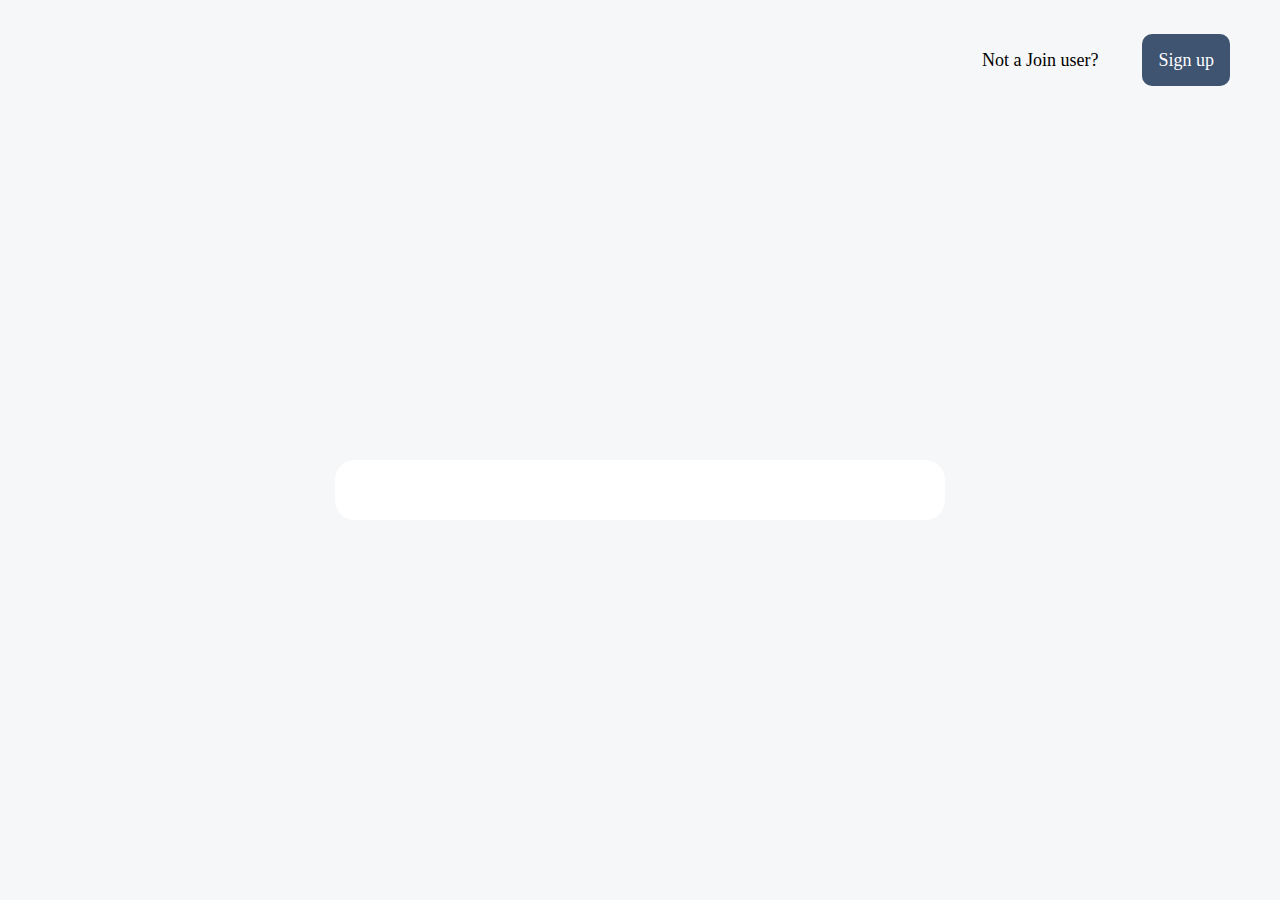
==== index.html @ c75bff7d "Merge pull request #1 from EduardMayer/main" ====
<!DOCTYPE html>
<html lang="en">
<head>
    <meta charset="UTF-8">
    <meta http-equiv="X-UA-Compatible" content="IE=edge">
    <meta name="viewport" content="width=device-width, initial-scale=1.0">
    <title>Join</title>
    <link rel="stylesheet" href="style.css">
    <link rel="stylesheet" href="fonts.css">
    <script src="js/storage.js"></script>
    <script src="js/register.js"></script>
    <script src="js/login.js"></script>
    <script src="js/script.js"></script>
    <script src="thirdBoard.js"></script>
    <script src="template.js"></script>
    <link rel="icon" type="image/svg" href="img/Join-logo.svg">
</head> 
<body onload=" init();RememberMeGetLocalStorage(); userInit(); loadFromLocalStorage();">
    <div id="navbar" class="nav-bar">
        <span>Not a Join user?</span>
        <a onclick="renderSignUp()">Sign up</a>
    </div>
    <div class="overdiv">
        <div class="logo">
            <img src="img/Join-logo.svg" alt="">
        </div>
        <div class="login-div">
            <div id="loginDiv" class="login">
                
            </div>
        </div>
    </div>
</body>
</html>
---- style.css ----
body{
    margin: 0;
    font-family: Inter;
}

.overdiv{
    height: 100vh;
    width: 100%;
    background-color: rgb(246, 247, 248);
}

.logo{
    transition: all 250ms ease-in-out;
    animation-name: backgroundFill;
    animation-duration: 4s;
}

.logo img{
    opacity: 1;
    z-index: 0;
    position: absolute;
    top: 50vh;
    left: 50%;
    animation-delay: 0.5s;
    animation-name: logoEffect;
    animation-duration: 1s;
    animation-fill-mode: forwards;
}

.nav-bar{
    position: absolute;
    top: 50px;
    right: 50px;
}

.nav-bar span:hover{
    cursor: default;
}

.nav-bar span{
    font-size: 18px;
    margin-right: 20px;
}

.nav-bar a{
    margin-left: 20px;
    font-size: 18px;
    border-radius: 10px;
    padding: 16px;
    text-decoration: none;
    background-color: rgb(62, 84, 113);
    color: rgb(255, 255, 255);
}

.nav-bar a:hover{
    cursor: pointer;
    background-color: rgba(41,171,225,255);
    box-shadow: 0px 8px 8px -3px rgb(174, 174, 174);   
}

.login-div{
    height: 100vh;
    width: 100%;
    display: flex;
    justify-content: center;
    align-items: center;
    opacity: 1;
    animation-name: opacity;
    animation-duration: 2s;
}

.login{
    position: relative;
    min-width: 550px;
    max-width: 750px;
    max-height: none;
    background-color: white;
    border-radius: 20px;
    display: flex;
    flex-direction: column;
    align-items: center;
    padding: 30px;
}

.back{
    position: absolute;
    top: 25px;
    left: 25px;
}

.back img:hover{
    cursor: pointer;
}

h1{
    margin-top: 50px;
    text-align: center;
    font-size: 52px;
    margin-left: 50px;
    margin-right: 50px;
}

.h1-line{
    margin-top: -10px;
    width: 150px;
    height: 2px;
    border-radius: 90px;
    background-color: rgb(35, 167, 232);
}

.overH1-line{
    width: 100%;
    display: flex;
    justify-content: center !important;
}

.login-value{
    margin-top: 10px;
}

.login-value input{
    font-size: 16px;
    margin-top: 32px;
    height: 25px;
    width: 350px;
    border-radius: 5px;
    border-color: #0000002e;
}

.login-value input::placeholder{
    color: rgb(195, 195, 195);
}

.relativ-for-icon{
    position: relative;
    display: flex;
    justify-content: center;
}

.login-value img{
    object-fit: contain;
    height: 20px;
    width: 20px;
    position: absolute;
    top: 38px;
    right: 30px;
}

.password-options{
    display: flex;
    justify-content: center;
    align-items: center;
    margin-top: 40px;
    margin-bottom: 40px;
}

.checkbox{
    display: flex;
    justify-content: center;
    align-items: center;
    margin-right: 35px;
}

.checkbox div{
    display: flex;
    justify-content: center;
    align-items: center;
    margin-right: 10px;
}

.checkbox span:hover{
    cursor: default;
}

.checkbox input{
    height: 15px;
    width: 15px;
    margin-top: 0 !important;
}

.forgot a{
    text-decoration: none;
    color: rgb(65, 181, 229);
}

.forgot a:hover{
    cursor: pointer;
}

.login-buttons{
    display: flex;
    width: 100%;
    justify-content: center;
    margin-top: 30px;
    margin-bottom: 30px;
}

.login-buttons button{
    margin-left: 30px;
    margin-right: 30px;
}

.login-buttons-sign-up{
    display: flex;
    width: 100%;
    justify-content: center;
    margin-top: 30px;
    margin-bottom: 30px;
}

.login-buttons-sign-up button{
    margin-left: 0 !important;
}

.login-button:hover{
    cursor: pointer;
    background-color: rgba(41,171,225,255);
    box-shadow: 0px 8px 8px -3px rgb(174, 174, 174);   
    border-color:  rgba(41,171,225,255);
}

#password-img:hover{
    cursor: pointer;
}

.login-button{
    border: none;
    padding: 12px;
    background-color: rgb(42, 54, 71);
    color: rgb(255, 255, 255);
    font-size: 18px;
    width: 120px;
    border-radius: 7px;
    border: 1px solid rgb(42, 54, 71);
    margin-left: 80px;
}

.guest-button:hover{
    cursor: pointer;
    box-shadow: 0px 8px 8px -3px rgb(174, 174, 174);   
    border-color:  rgba(41,171,225,255);
    color: rgba(41,171,225,255);
}

.guest-button{
    border: 1px solid rgb(42, 54, 71);
    color: rgb(42, 54, 71);
    background-color: white;
    padding: 12px;
    font-size: 18px;
    width: 140px;
    border-radius: 7px;
    margin-right: 80px;
}

.d-none{
    display: none !important;
}

.Password-text{
    font-size: 16px;
    margin-top: 20px;
}

.worng{
    position: absolute;
    bottom: -20px;
    left: 10px;
    color: red;
    font-size: 12px;
}

.send{
    height: 40px;
    margin-top: 10px;
    display: flex;
    justify-content: space-around;
    align-items: center;
    background-color: rgb(41, 55, 71);
    border-radius: 7px;
}

.send img{
    position: inherit !important;
    margin-left: 20px;
    height: 30px;
    width: 30px;
}

.send span{
    margin-right: 20px;
    color: rgb(240, 249, 253);
}

@keyframes logoEffect{
    from{
        opacity: 1;
        position: absolute;
        top: 50vh;
        left: 50%;
    }
    to{
        opacity: 1;
        position: absolute;
        top: 50px;
        left: 50px;
    }
}

@keyframes backgroundFill{
    from{
        width: 100%;
        height: 100vh;
        background-color: rgb(246, 247, 248);
    }
    to{
        background-color: rgb(246, 247, 248);
        max-height: min-content;
        max-width: min-content;
    }
}

@keyframes opacity{
    from{
        opacity: 0;
    }
}

@keyframes backgroundFillMobile {
    from {
        opacity: 1;
        width: 100%;
        height: 100vh;
        background-color: rgb(55, 69, 88);
    }
    to{
        opacity: 1;
        background-color: rgb(246, 247, 248);
        max-height: min-content;
        max-width: min-content;
    }
}

@keyframes logoEffectMobile{
    from{
        opacity: 1;
        position: absolute;
        top: 50vh;
        left: 50%;
    }
    to{
        opacity: 1;
        position: absolute;
        top: 10px;
        left: 10px;
    }
}
@media (min-width: 610px){
    .login{
        top: 40px;
    }
    }

@media (max-width: 600px){
    .logo {
        animation-name: backgroundFillMobile;
        animation-duration: 7s;
    }

    .logo img{
        height: 60px;
        width: 60px;
        animation-delay: 1s;
        animation-name: logoEffectMobile;
        animation-duration: 1s;
        animation-fill-mode: forwards;
    }

    .nav-bar{
        width: 100%;
        display: flex;
        justify-content: center;
        align-items: center;
        top: unset;
        right: 0;
        bottom: 10px ;
    }

    .nav-bar span{
        font-size: 22px;
    }

    .nav-bar a {
        font-size: 22px;
    }

    .login{
        max-width: 450px;
        min-width: 400px;
    }

    .login-value input{
        width: 300px;
    }

    .login-value img{
        width: 50px;
        right: 0px;
    }

    .password-options{
        display: flex;
        flex-direction: column-reverse;
        justify-content: center;
        text-align: center;
        align-items: flex-start;
    }

    .forgot a{
        margin-left: 11px;
    }

    .checkbox {
        margin-top: 20px;
    }

    .checkbox input{
        width: 30px;
    }

    .login-buttons{
        display: flex;
        flex-direction: column;
        justify-content: center;
        align-items: center;
    }

    .guest-button{
        margin-top: 20px;
        width: 200px !important;
    }

    .login-button{
        width: 200px !important;
    }

    .Password-text{
        text-align: center;
        margin-left: 20px;
        margin-right: 20px;
    }

    h1{
        font-size: 46px;
    }
}

@media (max-width: 415px){
    .login{
        max-width: 350px;
        min-width: 300px;
    }
}

@media (max-height: 800px){
    .login-buttons{
        display: flex;
        flex-direction: row;
        align-items: center;
        justify-content: center;
    }
    .login-button{
        width: 100px !important;
    }
    .guest-button{
        margin-top: 0;
        width: 130px !important;
    }

    .login-value img{
        right: 15px !important;
        top: 21px !important;
    }

    .password-options{
        margin-top: 20px !important;
        margin-bottom: 10px !important;
    }

    .checkbox span {
        margin-top: 15px !important;
    }

    .login-value input{
        margin-top: 15px !important;
    }
}


@media (max-height: 585px){
    .login{
        padding: 0px;
    }
}
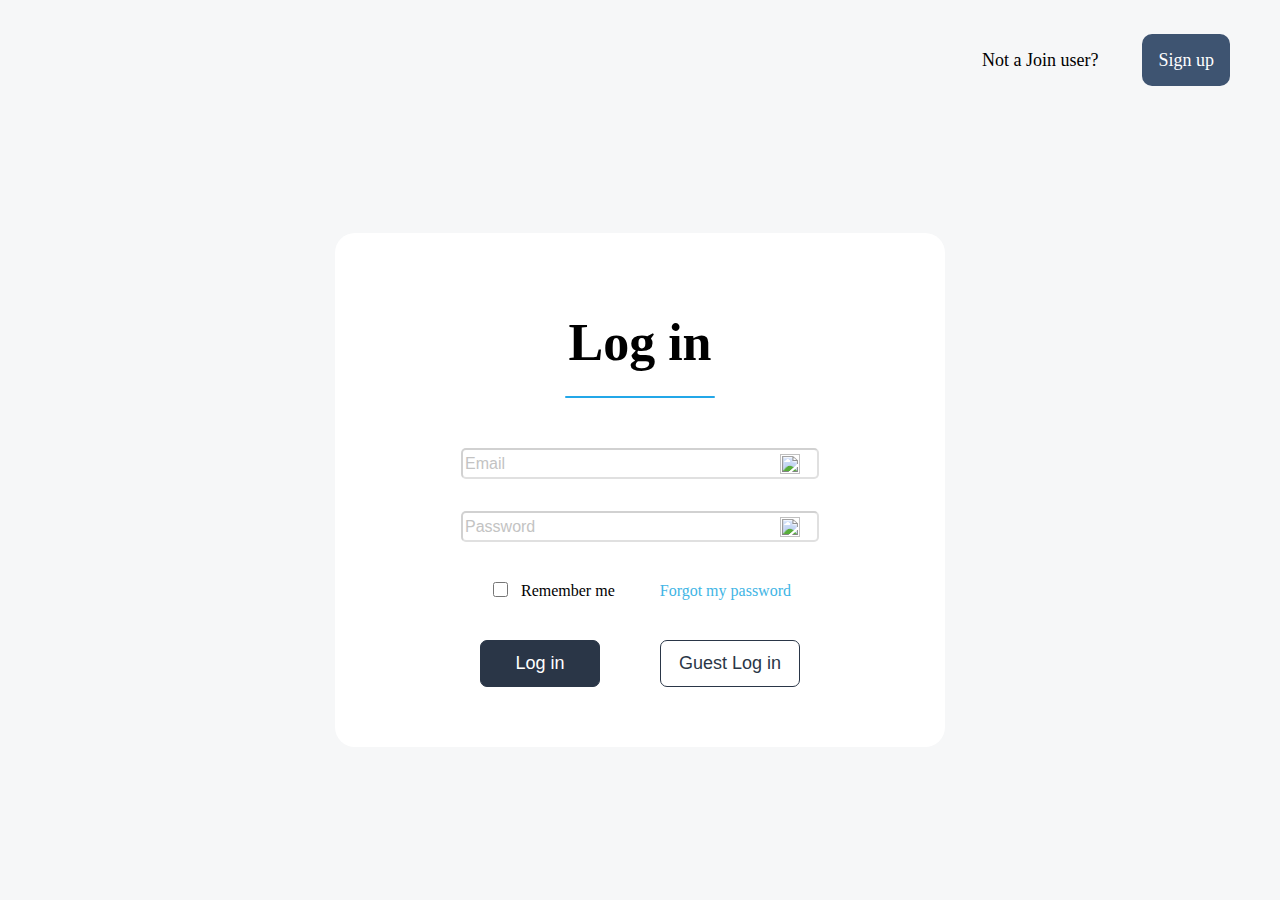
==== commit c9141366: "update project" ====
--- a/index.html
+++ b/index.html
@@ -1,5 +1,5 @@
 <!DOCTYPE html>
-<html lang="en">
+<html lang="de">
 <head>
     <meta charset="UTF-8">
     <meta http-equiv="X-UA-Compatible" content="IE=edge">
--- a/fonts.css
+++ b/fonts.css
@@ -0,0 +1,188 @@
+/* inter-100 - latin */
+@font-face {
+     font-display: swap;
+     /* Check https://developer.mozilla.org/en-US/docs/Web/CSS/@font-face/font-display for other options. */
+     font-family: 'Inter';
+     font-style: normal;
+     font-weight: 100;
+     src: url('./fonts/inter-v12-latin-100.eot');
+     /* IE9 Compat Modes */
+     src: url('./fonts/inter-v12-latin-100.eot?#iefix') format('embedded-opentype'),
+          /* IE6-IE8 */
+          url('./fonts/inter-v12-latin-100.woff2') format('woff2'),
+          /* Super Modern Browsers */
+          url('./fonts/inter-v12-latin-100.woff') format('woff'),
+          /* Modern Browsers */
+          url('./fonts/inter-v12-latin-100.ttf') format('truetype'),
+          /* Safari, Android, iOS */
+          url('./fonts/inter-v12-latin-100.svg#Inter') format('svg');
+     /* Legacy iOS */
+}
+
+/* inter-200 - latin */
+@font-face {
+     font-display: swap;
+     /* Check https://developer.mozilla.org/en-US/docs/Web/CSS/@font-face/font-display for other options. */
+     font-family: 'Inter';
+     font-style: normal;
+     font-weight: 200;
+     src: url('./fonts/inter-v12-latin-200.eot');
+     /* IE9 Compat Modes */
+     src: url('./fonts/inter-v12-latin-200.eot?#iefix') format('embedded-opentype'),
+          /* IE6-IE8 */
+          url('./fonts/inter-v12-latin-200.woff2') format('woff2'),
+          /* Super Modern Browsers */
+          url('./fonts/inter-v12-latin-200.woff') format('woff'),
+          /* Modern Browsers */
+          url('./fonts/inter-v12-latin-200.ttf') format('truetype'),
+          /* Safari, Android, iOS */
+          url('./fonts/inter-v12-latin-200.svg#Inter') format('svg');
+     /* Legacy iOS */
+}
+
+/* inter-300 - latin */
+@font-face {
+     font-display: swap;
+     /* Check https://developer.mozilla.org/en-US/docs/Web/CSS/@font-face/font-display for other options. */
+     font-family: 'Inter';
+     font-style: normal;
+     font-weight: 300;
+     src: url('./fonts/inter-v12-latin-300.eot');
+     /* IE9 Compat Modes */
+     src: url('./fonts/inter-v12-latin-300.eot?#iefix') format('embedded-opentype'),
+          /* IE6-IE8 */
+          url('./fonts/inter-v12-latin-300.woff2') format('woff2'),
+          /* Super Modern Browsers */
+          url('./fonts/inter-v12-latin-300.woff') format('woff'),
+          /* Modern Browsers */
+          url('./fonts/inter-v12-latin-300.ttf') format('truetype'),
+          /* Safari, Android, iOS */
+          url('./fonts/inter-v12-latin-300.svg#Inter') format('svg');
+     /* Legacy iOS */
+}
+
+/* inter-regular - latin */
+@font-face {
+     font-display: swap;
+     /* Check https://developer.mozilla.org/en-US/docs/Web/CSS/@font-face/font-display for other options. */
+     font-family: 'Inter';
+     font-style: normal;
+     font-weight: 400;
+     src: url('./fonts/inter-v12-latin-regular.eot');
+     /* IE9 Compat Modes */
+     src: url('./fonts/inter-v12-latin-regular.eot?#iefix') format('embedded-opentype'),
+          /* IE6-IE8 */
+          url('./fonts/inter-v12-latin-regular.woff2') format('woff2'),
+          /* Super Modern Browsers */
+          url('./fonts/inter-v12-latin-regular.woff') format('woff'),
+          /* Modern Browsers */
+          url('./fonts/inter-v12-latin-regular.ttf') format('truetype'),
+          /* Safari, Android, iOS */
+          url('./fonts/inter-v12-latin-regular.svg#Inter') format('svg');
+     /* Legacy iOS */
+}
+
+/* inter-500 - latin */
+@font-face {
+     font-display: swap;
+     /* Check https://developer.mozilla.org/en-US/docs/Web/CSS/@font-face/font-display for other options. */
+     font-family: 'Inter';
+     font-style: normal;
+     font-weight: 500;
+     src: url('./fonts/inter-v12-latin-500.eot');
+     /* IE9 Compat Modes */
+     src: url('./fonts/inter-v12-latin-500.eot?#iefix') format('embedded-opentype'),
+          /* IE6-IE8 */
+          url('./fonts/inter-v12-latin-500.woff2') format('woff2'),
+          /* Super Modern Browsers */
+          url('./fonts/inter-v12-latin-500.woff') format('woff'),
+          /* Modern Browsers */
+          url('./fonts/inter-v12-latin-500.ttf') format('truetype'),
+          /* Safari, Android, iOS */
+          url('./fonts/inter-v12-latin-500.svg#Inter') format('svg');
+     /* Legacy iOS */
+}
+
+/* inter-600 - latin */
+@font-face {
+     font-display: swap;
+     /* Check https://developer.mozilla.org/en-US/docs/Web/CSS/@font-face/font-display for other options. */
+     font-family: 'Inter';
+     font-style: normal;
+     font-weight: 600;
+     src: url('./fonts/inter-v12-latin-600.eot');
+     /* IE9 Compat Modes */
+     src: url('./fonts/inter-v12-latin-600.eot?#iefix') format('embedded-opentype'),
+          /* IE6-IE8 */
+          url('./fonts/inter-v12-latin-600.woff2') format('woff2'),
+          /* Super Modern Browsers */
+          url('./fonts/inter-v12-latin-600.woff') format('woff'),
+          /* Modern Browsers */
+          url('./fonts/inter-v12-latin-600.ttf') format('truetype'),
+          /* Safari, Android, iOS */
+          url('./fonts/inter-v12-latin-600.svg#Inter') format('svg');
+     /* Legacy iOS */
+}
+
+/* inter-700 - latin */
+@font-face {
+     font-display: swap;
+     /* Check https://developer.mozilla.org/en-US/docs/Web/CSS/@font-face/font-display for other options. */
+     font-family: 'Inter';
+     font-style: normal;
+     font-weight: 700;
+     src: url('./fonts/inter-v12-latin-700.eot');
+     /* IE9 Compat Modes */
+     src: url('./fonts/inter-v12-latin-700.eot?#iefix') format('embedded-opentype'),
+          /* IE6-IE8 */
+          url('./fonts/inter-v12-latin-700.woff2') format('woff2'),
+          /* Super Modern Browsers */
+          url('./fonts/inter-v12-latin-700.woff') format('woff'),
+          /* Modern Browsers */
+          url('./fonts/inter-v12-latin-700.ttf') format('truetype'),
+          /* Safari, Android, iOS */
+          url('./fonts/inter-v12-latin-700.svg#Inter') format('svg');
+     /* Legacy iOS */
+}
+
+/* inter-800 - latin */
+@font-face {
+     font-display: swap;
+     /* Check https://developer.mozilla.org/en-US/docs/Web/CSS/@font-face/font-display for other options. */
+     font-family: 'Inter';
+     font-style: normal;
+     font-weight: 800;
+     src: url('./fonts/inter-v12-latin-800.eot');
+     /* IE9 Compat Modes */
+     src: url('./fonts/inter-v12-latin-800.eot?#iefix') format('embedded-opentype'),
+          /* IE6-IE8 */
+          url('./fonts/inter-v12-latin-800.woff2') format('woff2'),
+          /* Super Modern Browsers */
+          url('./fonts/inter-v12-latin-800.woff') format('woff'),
+          /* Modern Browsers */
+          url('./fonts/inter-v12-latin-800.ttf') format('truetype'),
+          /* Safari, Android, iOS */
+          url('./fonts/inter-v12-latin-800.svg#Inter') format('svg');
+     /* Legacy iOS */
+}
+
+/* inter-900 - latin */
+@font-face {
+     font-display: swap;
+     /* Check https://developer.mozilla.org/en-US/docs/Web/CSS/@font-face/font-display for other options. */
+     font-family: 'Inter';
+     font-style: normal;
+     font-weight: 900;
+     src: url('./fonts/inter-v12-latin-900.eot');
+     /* IE9 Compat Modes */
+     src: url('./fonts/inter-v12-latin-900.eot?#iefix') format('embedded-opentype'),
+          /* IE6-IE8 */
+          url('./fonts/inter-v12-latin-900.woff2') format('woff2'),
+          /* Super Modern Browsers */
+          url('./fonts/inter-v12-latin-900.woff') format('woff'),
+          /* Modern Browsers */
+          url('./fonts/inter-v12-latin-900.ttf') format('truetype'),
+          /* Safari, Android, iOS */
+          url('./fonts/inter-v12-latin-900.svg#Inter') format('svg');
+     /* Legacy iOS */
+}